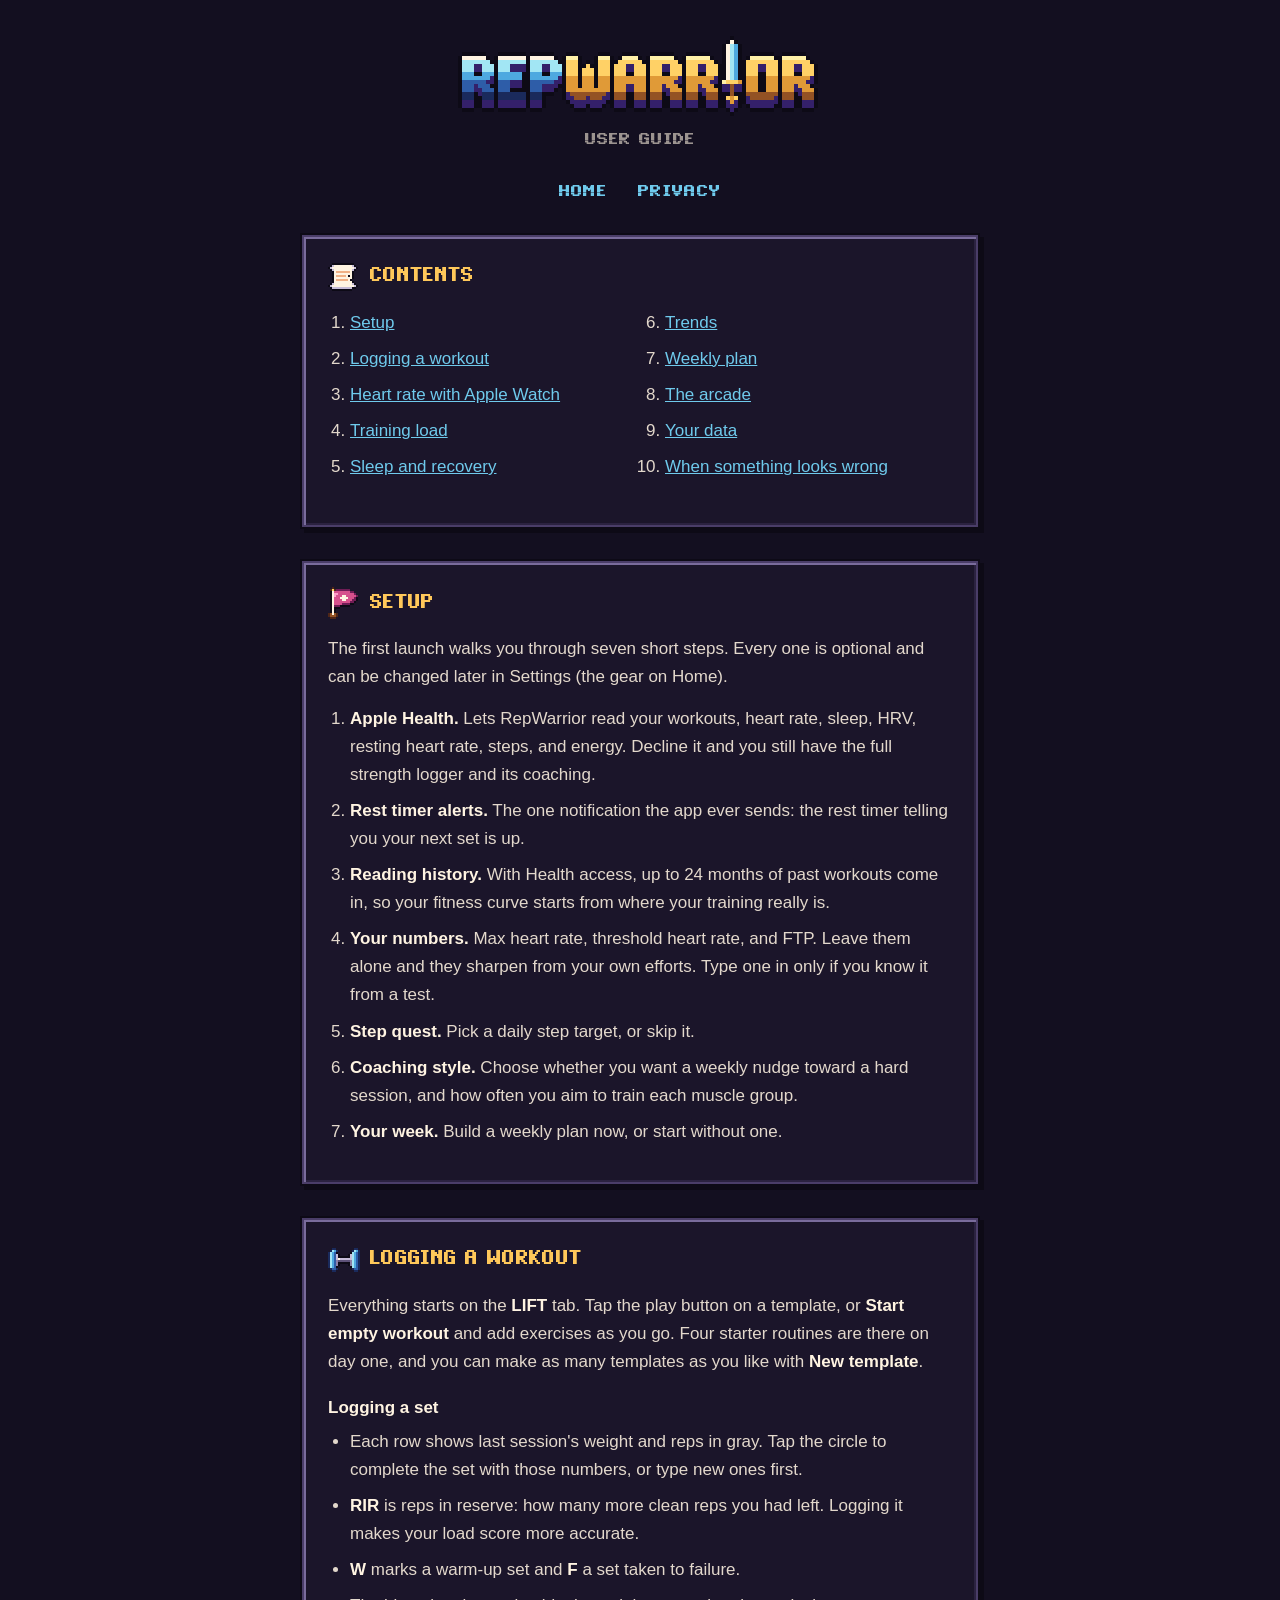
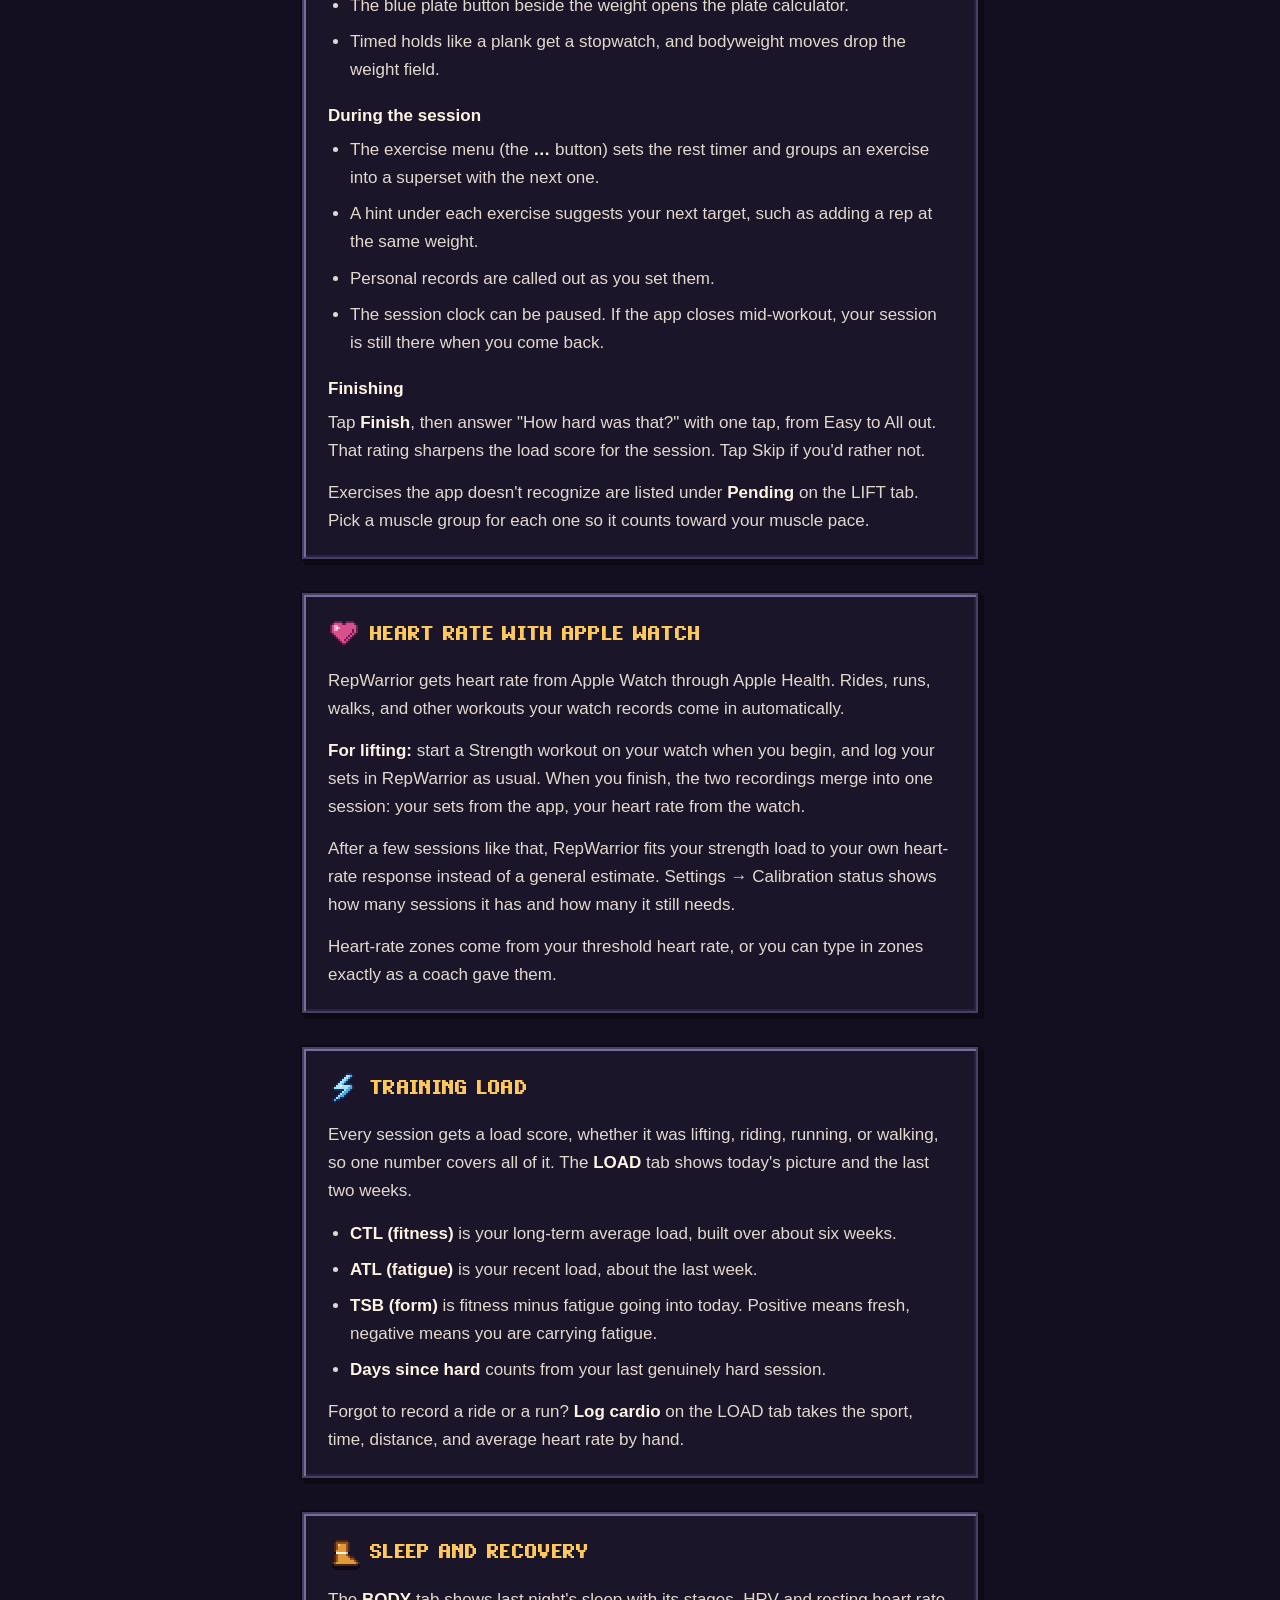
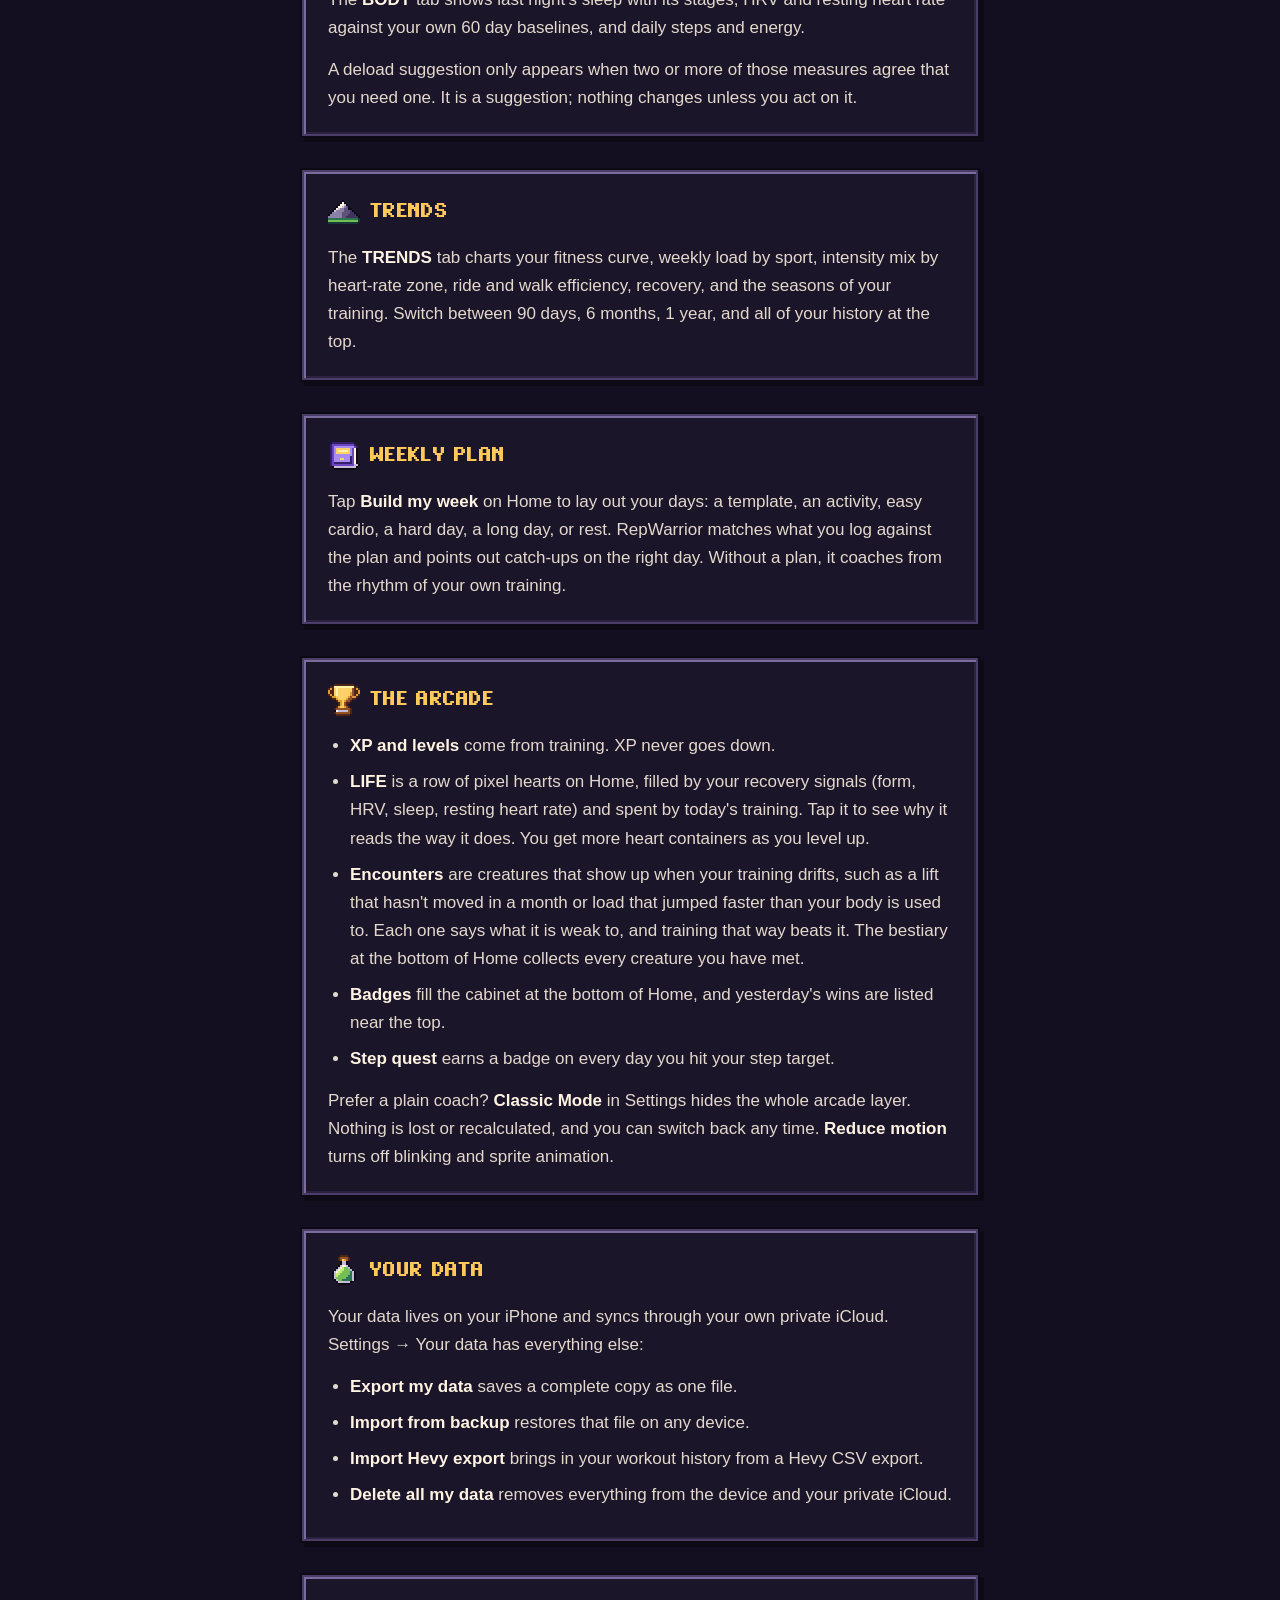
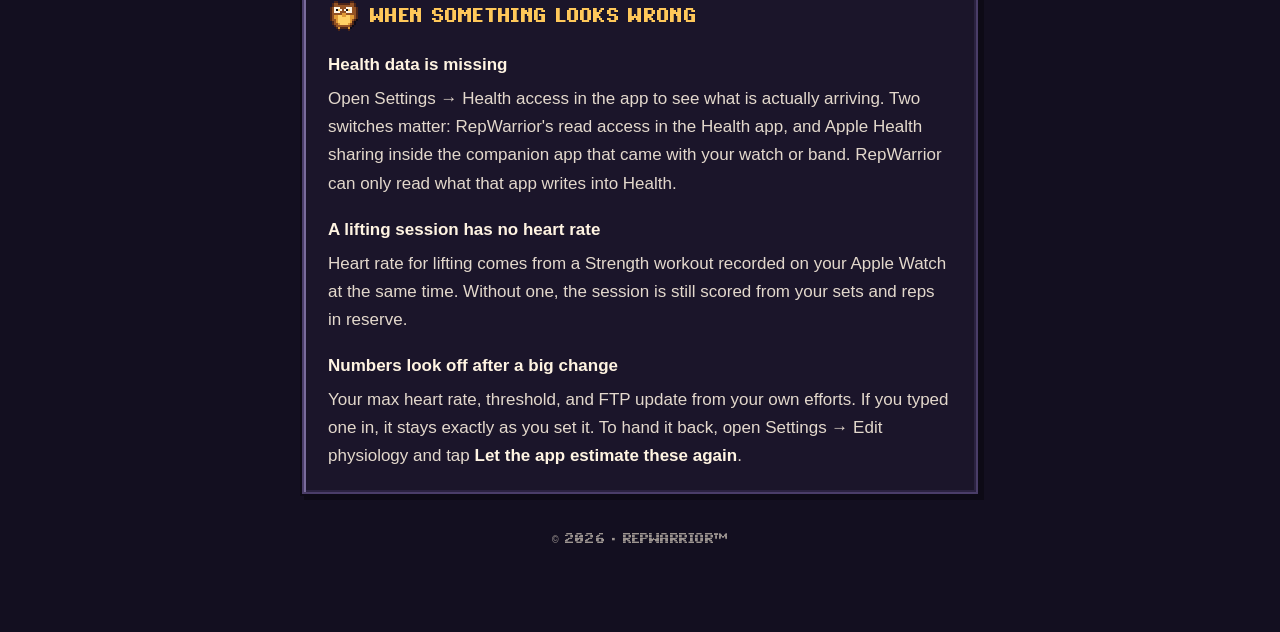
==== guide/index.html @ 4f004eb0 "Site: new art identity, accurate privacy policy, user guide - Visual refresh to the app's Iron & Emb" ====
<!DOCTYPE html>
<html lang="en">
<head>
  <meta charset="utf-8">
  <meta name="viewport" content="width=device-width, initial-scale=1">
  <title>RepWarrior: User Guide</title>
  <meta name="description" content="How to use RepWarrior: setup, logging workouts, heart rate with Apple Watch, training load, recovery, the arcade layer, and your data.">
  <meta name="color-scheme" content="dark">
  <link rel="icon" href="../assets/favicon-32.png">
  <style>body{background:#130f20;color:rgba(255,244,226,.88);font-family:-apple-system,BlinkMacSystemFont,sans-serif}</style>
  <link rel="stylesheet" href="../style.css">
</head>
<body>
  <main>
    <a href="../"><img class="wordmark px" src="../assets/logo.png" width="91" height="20" alt="RepWarrior"></a>
    <p class="tagline pixel">USER GUIDE</p>
    <p class="nav pixel"><a href="../">HOME</a> <a href="../privacy/">PRIVACY</a></p>

    <section class="panel">
      <h2 class="panel-title pixel"><img class="px" src="../assets/s-scroll.png" alt="">CONTENTS</h2>
      <ol class="toc">
        <li><a href="#setup">Setup</a></li>
        <li><a href="#lift">Logging a workout</a></li>
        <li><a href="#watch">Heart rate with Apple Watch</a></li>
        <li><a href="#load">Training load</a></li>
        <li><a href="#body">Sleep and recovery</a></li>
        <li><a href="#trends">Trends</a></li>
        <li><a href="#plan">Weekly plan</a></li>
        <li><a href="#arcade">The arcade</a></li>
        <li><a href="#data">Your data</a></li>
        <li><a href="#help">When something looks wrong</a></li>
      </ol>
    </section>

    <section class="panel" id="setup">
      <h2 class="panel-title pixel"><img class="px" src="../assets/s-flag.png" alt="">SETUP</h2>
      <p>The first launch walks you through seven short steps. Every one is optional and can be changed later in Settings (the gear on Home).</p>
      <ol>
        <li><strong>Apple Health.</strong> Lets RepWarrior read your workouts, heart rate, sleep, HRV, resting heart rate, steps, and energy. Decline it and you still have the full strength logger and its coaching.</li>
        <li><strong>Rest timer alerts.</strong> The one notification the app ever sends: the rest timer telling you your next set is up.</li>
        <li><strong>Reading history.</strong> With Health access, up to 24 months of past workouts come in, so your fitness curve starts from where your training really is.</li>
        <li><strong>Your numbers.</strong> Max heart rate, threshold heart rate, and FTP. Leave them alone and they sharpen from your own efforts. Type one in only if you know it from a test.</li>
        <li><strong>Step quest.</strong> Pick a daily step target, or skip it.</li>
        <li><strong>Coaching style.</strong> Choose whether you want a weekly nudge toward a hard session, and how often you aim to train each muscle group.</li>
        <li><strong>Your week.</strong> Build a weekly plan now, or start without one.</li>
      </ol>
    </section>

    <section class="panel" id="lift">
      <h2 class="panel-title pixel"><img class="px" src="../assets/s-dumbbell.png" alt="">LOGGING A WORKOUT</h2>
      <p>Everything starts on the <strong>LIFT</strong> tab. Tap the play button on a template, or <strong>Start empty workout</strong> and add exercises as you go. Four starter routines are there on day one, and you can make as many templates as you like with <strong>New template</strong>.</p>
      <h3>Logging a set</h3>
      <ul>
        <li>Each row shows last session's weight and reps in gray. Tap the circle to complete the set with those numbers, or type new ones first.</li>
        <li><strong>RIR</strong> is reps in reserve: how many more clean reps you had left. Logging it makes your load score more accurate.</li>
        <li><strong>W</strong> marks a warm-up set and <strong>F</strong> a set taken to failure.</li>
        <li>The blue plate button beside the weight opens the plate calculator.</li>
        <li>Timed holds like a plank get a stopwatch, and bodyweight moves drop the weight field.</li>
      </ul>
      <h3>During the session</h3>
      <ul>
        <li>The exercise menu (the <strong>&hellip;</strong> button) sets the rest timer and groups an exercise into a superset with the next one.</li>
        <li>A hint under each exercise suggests your next target, such as adding a rep at the same weight.</li>
        <li>Personal records are called out as you set them.</li>
        <li>The session clock can be paused. If the app closes mid-workout, your session is still there when you come back.</li>
      </ul>
      <h3>Finishing</h3>
      <p>Tap <strong>Finish</strong>, then answer "How hard was that?" with one tap, from Easy to All out. That rating sharpens the load score for the session. Tap Skip if you'd rather not.</p>
      <p>Exercises the app doesn't recognize are listed under <strong>Pending</strong> on the LIFT tab. Pick a muscle group for each one so it counts toward your muscle pace.</p>
    </section>

    <section class="panel" id="watch">
      <h2 class="panel-title pixel"><img class="px" src="../assets/s-heart.png" alt="">HEART RATE WITH APPLE WATCH</h2>
      <p>RepWarrior gets heart rate from Apple Watch through Apple Health. Rides, runs, walks, and other workouts your watch records come in automatically.</p>
      <p><strong>For lifting:</strong> start a Strength workout on your watch when you begin, and log your sets in RepWarrior as usual. When you finish, the two recordings merge into one session: your sets from the app, your heart rate from the watch.</p>
      <p>After a few sessions like that, RepWarrior fits your strength load to your own heart-rate response instead of a general estimate. Settings &rarr; Calibration status shows how many sessions it has and how many it still needs.</p>
      <p>Heart-rate zones come from your threshold heart rate, or you can type in zones exactly as a coach gave them.</p>
    </section>

    <section class="panel" id="load">
      <h2 class="panel-title pixel"><img class="px" src="../assets/s-lightning.png" alt="">TRAINING LOAD</h2>
      <p>Every session gets a load score, whether it was lifting, riding, running, or walking, so one number covers all of it. The <strong>LOAD</strong> tab shows today's picture and the last two weeks.</p>
      <ul>
        <li><strong>CTL (fitness)</strong> is your long-term average load, built over about six weeks.</li>
        <li><strong>ATL (fatigue)</strong> is your recent load, about the last week.</li>
        <li><strong>TSB (form)</strong> is fitness minus fatigue going into today. Positive means fresh, negative means you are carrying fatigue.</li>
        <li><strong>Days since hard</strong> counts from your last genuinely hard session.</li>
      </ul>
      <p>Forgot to record a ride or a run? <strong>Log cardio</strong> on the LOAD tab takes the sport, time, distance, and average heart rate by hand.</p>
    </section>

    <section class="panel" id="body">
      <h2 class="panel-title pixel"><img class="px" src="../assets/s-boot.png" alt="">SLEEP AND RECOVERY</h2>
      <p>The <strong>BODY</strong> tab shows last night's sleep with its stages, HRV and resting heart rate against your own 60 day baselines, and daily steps and energy.</p>
      <p>A deload suggestion only appears when two or more of those measures agree that you need one. It is a suggestion; nothing changes unless you act on it.</p>
    </section>

    <section class="panel" id="trends">
      <h2 class="panel-title pixel"><img class="px" src="../assets/s-mountain.png" alt="">TRENDS</h2>
      <p>The <strong>TRENDS</strong> tab charts your fitness curve, weekly load by sport, intensity mix by heart-rate zone, ride and walk efficiency, recovery, and the seasons of your training. Switch between 90 days, 6 months, 1 year, and all of your history at the top.</p>
    </section>

    <section class="panel" id="plan">
      <h2 class="panel-title pixel"><img class="px" src="../assets/s-book.png" alt="">WEEKLY PLAN</h2>
      <p>Tap <strong>Build my week</strong> on Home to lay out your days: a template, an activity, easy cardio, a hard day, a long day, or rest. RepWarrior matches what you log against the plan and points out catch-ups on the right day. Without a plan, it coaches from the rhythm of your own training.</p>
    </section>

    <section class="panel" id="arcade">
      <h2 class="panel-title pixel"><img class="px" src="../assets/s-trophy.png" alt="">THE ARCADE</h2>
      <ul>
        <li><strong>XP and levels</strong> come from training. XP never goes down.</li>
        <li><strong>LIFE</strong> is a row of pixel hearts on Home, filled by your recovery signals (form, HRV, sleep, resting heart rate) and spent by today's training. Tap it to see why it reads the way it does. You get more heart containers as you level up.</li>
        <li><strong>Encounters</strong> are creatures that show up when your training drifts, such as a lift that hasn't moved in a month or load that jumped faster than your body is used to. Each one says what it is weak to, and training that way beats it. The bestiary at the bottom of Home collects every creature you have met.</li>
        <li><strong>Badges</strong> fill the cabinet at the bottom of Home, and yesterday's wins are listed near the top.</li>
        <li><strong>Step quest</strong> earns a badge on every day you hit your step target.</li>
      </ul>
      <p>Prefer a plain coach? <strong>Classic Mode</strong> in Settings hides the whole arcade layer. Nothing is lost or recalculated, and you can switch back any time. <strong>Reduce motion</strong> turns off blinking and sprite animation.</p>
    </section>

    <section class="panel" id="data">
      <h2 class="panel-title pixel"><img class="px" src="../assets/s-potion.png" alt="">YOUR DATA</h2>
      <p>Your data lives on your iPhone and syncs through your own private iCloud. Settings &rarr; Your data has everything else:</p>
      <ul>
        <li><strong>Export my data</strong> saves a complete copy as one file.</li>
        <li><strong>Import from backup</strong> restores that file on any device.</li>
        <li><strong>Import Hevy export</strong> brings in your workout history from a Hevy CSV export.</li>
        <li><strong>Delete all my data</strong> removes everything from the device and your private iCloud.</li>
      </ul>
    </section>

    <section class="panel" id="help">
      <h2 class="panel-title pixel"><img class="px" src="../assets/s-owl.png" alt="">WHEN SOMETHING LOOKS WRONG</h2>
      <h3>Health data is missing</h3>
      <p>Open Settings &rarr; Health access in the app to see what is actually arriving. Two switches matter: RepWarrior's read access in the Health app, and Apple Health sharing inside the companion app that came with your watch or band. RepWarrior can only read what that app writes into Health.</p>
      <h3>A lifting session has no heart rate</h3>
      <p>Heart rate for lifting comes from a Strength workout recorded on your Apple Watch at the same time. Without one, the session is still scored from your sets and reps in reserve.</p>
      <h3>Numbers look off after a big change</h3>
      <p>Your max heart rate, threshold, and FTP update from your own efforts. If you typed one in, it stays exactly as you set it. To hand it back, open Settings &rarr; Edit physiology and tap <strong>Let the app estimate these again</strong>.</p>
    </section>

    <p class="footer pixel">&copy; 2026 &middot; REPWARRIOR&trade;</p>
  </main>
</body>
</html>
---- style.css ----
/* RepWarrior site: the app's own art language ("Iron & Ember", 2026-09-23).
   Pixel type (RepWarrior Pixel, drawn for the app) for chrome only, never
   body text. Pixel art is scaled with image-rendering: pixelated, the
   same law as the app. Palette matches ArcadeTheme. Assets are generated
   by art/site.py in the app repo. */

@font-face {
  font-family: "RepWarrior Pixel";
  src: url("assets/repwarrior-pixel.woff") format("woff");
  font-display: swap;
}

:root {
  --floor: #130f20;
  --panel: #1b152a;
  --ink: #0d0a16;
  --frame: #4a3d68;
  --frame-light: #7a6c9c;
  --frame-dark: #2b2240;
  --sky: #6fcaec;
  --leaf: #a6dd62;
  --gold: #ffc85a;
  --rose: #f07aac;
  --bone: #fff4e2;
  --text: rgba(255, 244, 226, 0.88);
  --dim: rgba(255, 244, 226, 0.58);
}

* { margin: 0; padding: 0; box-sizing: border-box; }

body {
  background: var(--floor);
  color: var(--text);
  font-family: -apple-system, BlinkMacSystemFont, "Segoe UI", Roboto, sans-serif;
  font-size: 17px;
  line-height: 1.65;
}

.pixel { font-family: "RepWarrior Pixel", ui-monospace, monospace; letter-spacing: 0.02em; }
img.px { image-rendering: pixelated; image-rendering: crisp-edges; }

main { max-width: 720px; margin: 0 auto; padding: 0 20px 80px; }

.hero { position: relative; margin: 0 -20px 28px; overflow: hidden; background: #0d0a16; }
.hero img.scene { display: block; width: 100%; height: auto; }
.hero img.logo {
  position: absolute; left: 50%; top: 9%; transform: translateX(-50%);
  width: min(88%, 546px); height: auto;
}

.wordmark { display: block; margin: 36px auto 10px; width: min(80%, 364px); height: auto; }

.tagline {
  text-align: center;
  color: var(--dim);
  font-size: 13px;
  line-height: 2.1;
  margin-bottom: 28px;
}

/* Window panel: ink rim, frame band, lit top-left bevel, shaded
   bottom-right, hard ink drop. */
.panel {
  background: var(--panel);
  border: 2px solid var(--ink);
  box-shadow:
    inset 0 0 0 2px var(--frame),
    inset 4px 4px 0 0 var(--frame-light),
    inset -4px -4px 0 0 var(--frame-dark),
    4px 4px 0 0 var(--ink);
  padding: 26px 26px 24px;
  margin-bottom: 30px;
}

.panel-title {
  display: flex;
  align-items: center;
  gap: 10px;
  color: var(--gold);
  font-size: 15px;
  font-weight: normal;
  margin-bottom: 16px;
}
.panel-title img { width: 32px; height: 32px; }

h3 { font-size: 17px; color: var(--bone); margin: 18px 0 6px; }
p { margin-bottom: 14px; }
p:last-child, ul:last-child { margin-bottom: 0; }
ul, ol { padding-left: 22px; margin-bottom: 14px; }
li { margin-bottom: 8px; }
a { color: var(--sky); }
strong { color: var(--bone); font-weight: 600; }

.nav { text-align: center; margin: 0 0 30px; font-size: 13px; }
.nav a { margin: 0 12px; text-decoration: none; }

.toc { columns: 2; column-gap: 28px; }
.toc li { break-inside: avoid; }

.footer { text-align: center; color: var(--dim); font-size: 11px; line-height: 2.4; }

.leaf { color: var(--leaf); }
.gold { color: var(--gold); }

@media (max-width: 520px) {
  .toc { columns: 1; }
  .panel { padding: 22px 18px 20px; }
}
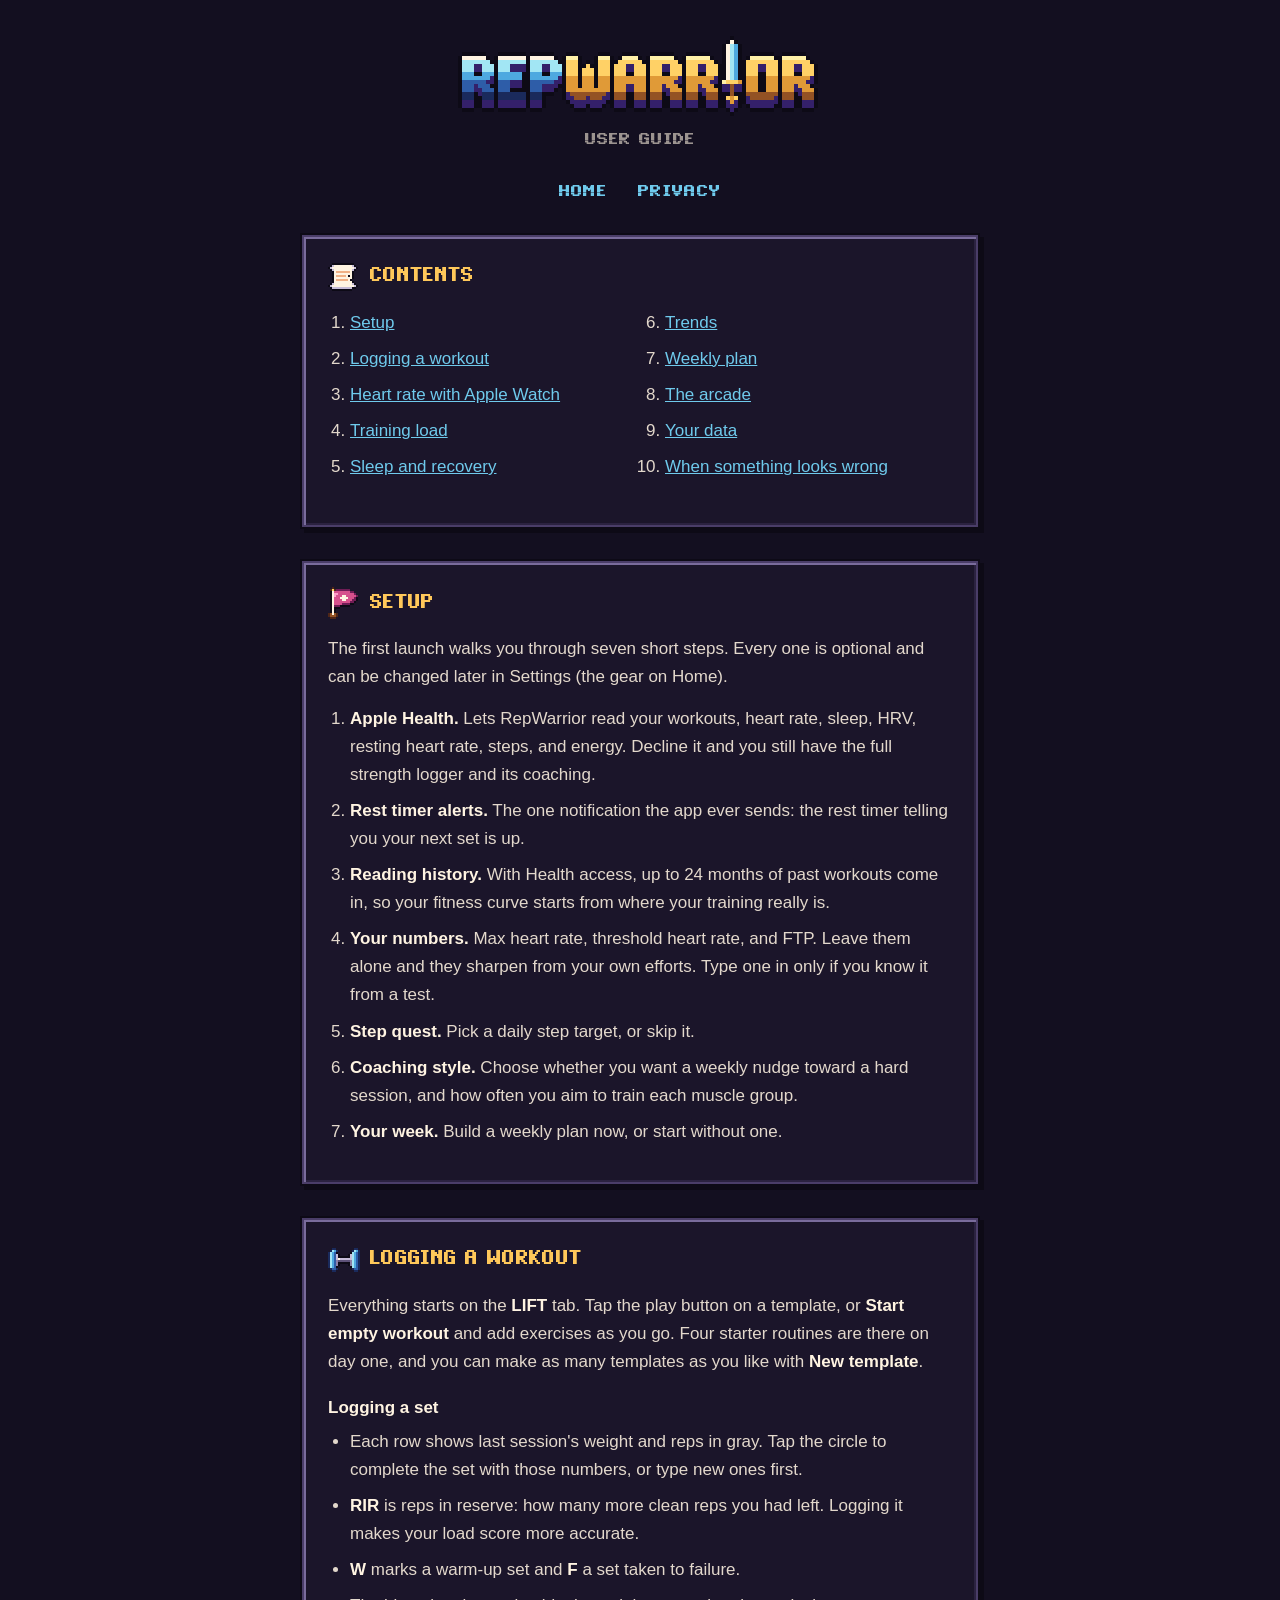
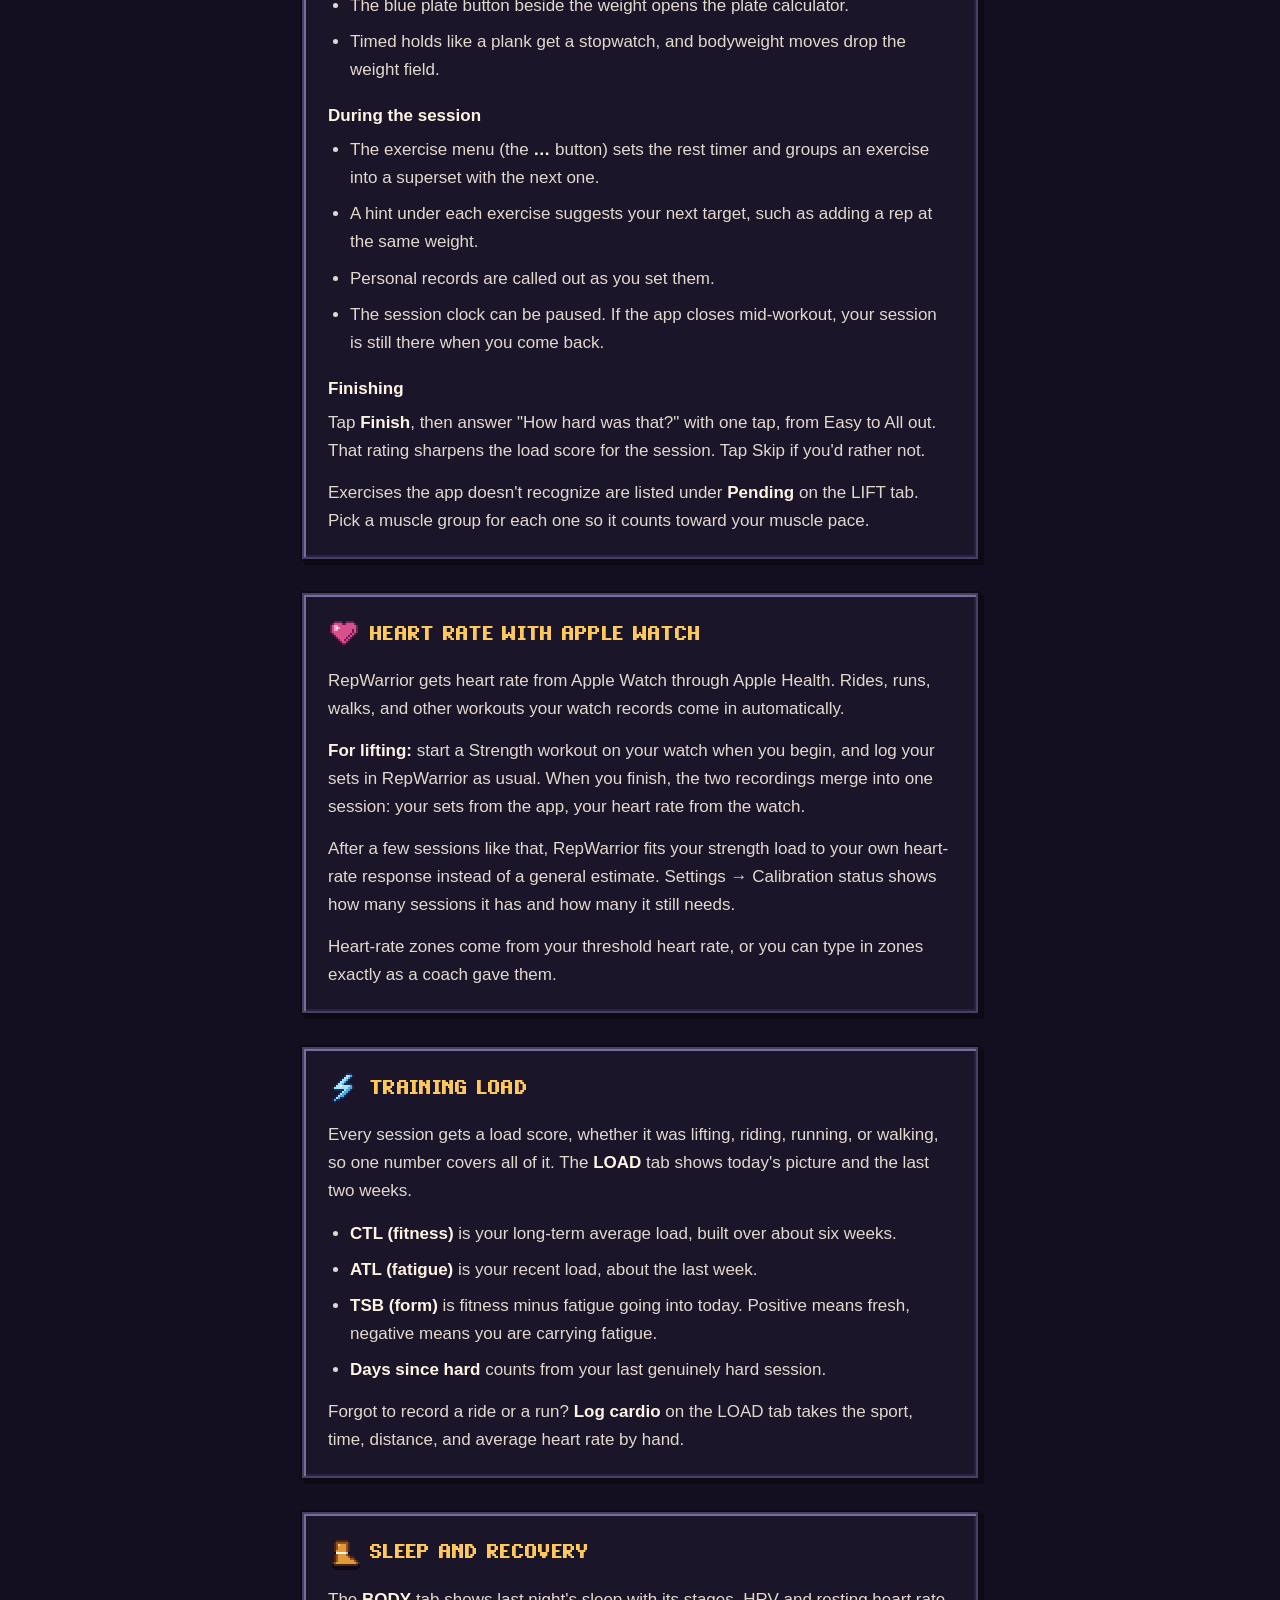
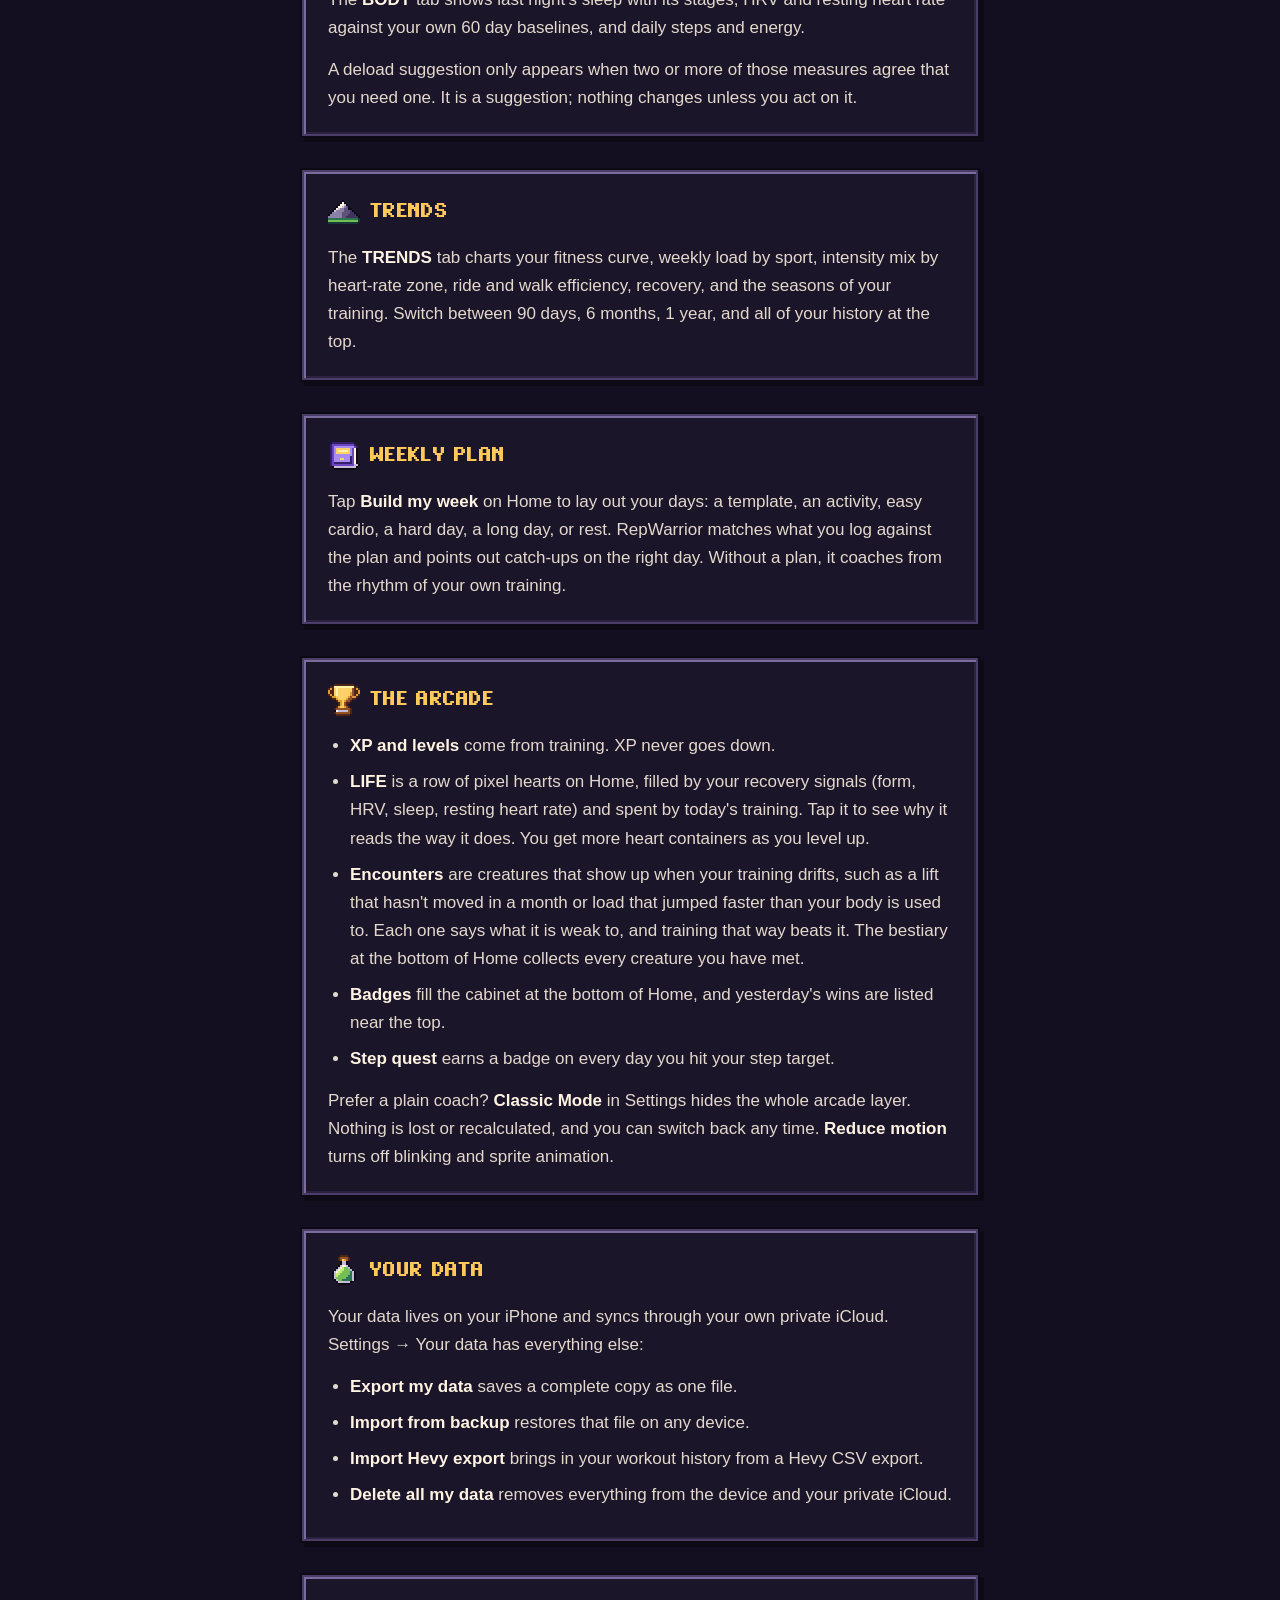
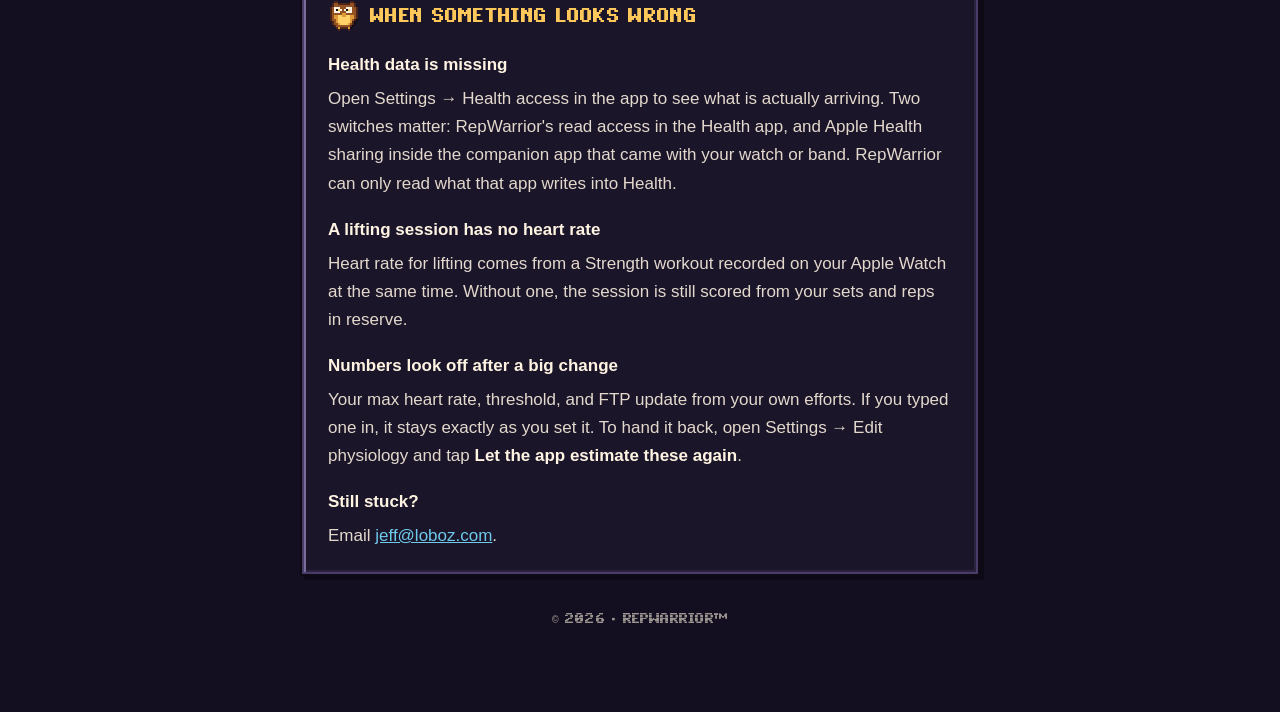
==== commit fdc747fe: "Support contact: jeff@loboz.com" ====
--- a/guide/index.html
+++ b/guide/index.html
@@ -136,6 +136,8 @@
       <p>Heart rate for lifting comes from a Strength workout recorded on your Apple Watch at the same time. Without one, the session is still scored from your sets and reps in reserve.</p>
       <h3>Numbers look off after a big change</h3>
       <p>Your max heart rate, threshold, and FTP update from your own efforts. If you typed one in, it stays exactly as you set it. To hand it back, open Settings &rarr; Edit physiology and tap <strong>Let the app estimate these again</strong>.</p>
+      <h3>Still stuck?</h3>
+      <p>Email <a href="mailto:jeff@loboz.com">jeff@loboz.com</a>.</p>
     </section>
 
     <p class="footer pixel">&copy; 2026 &middot; REPWARRIOR&trade;</p>
